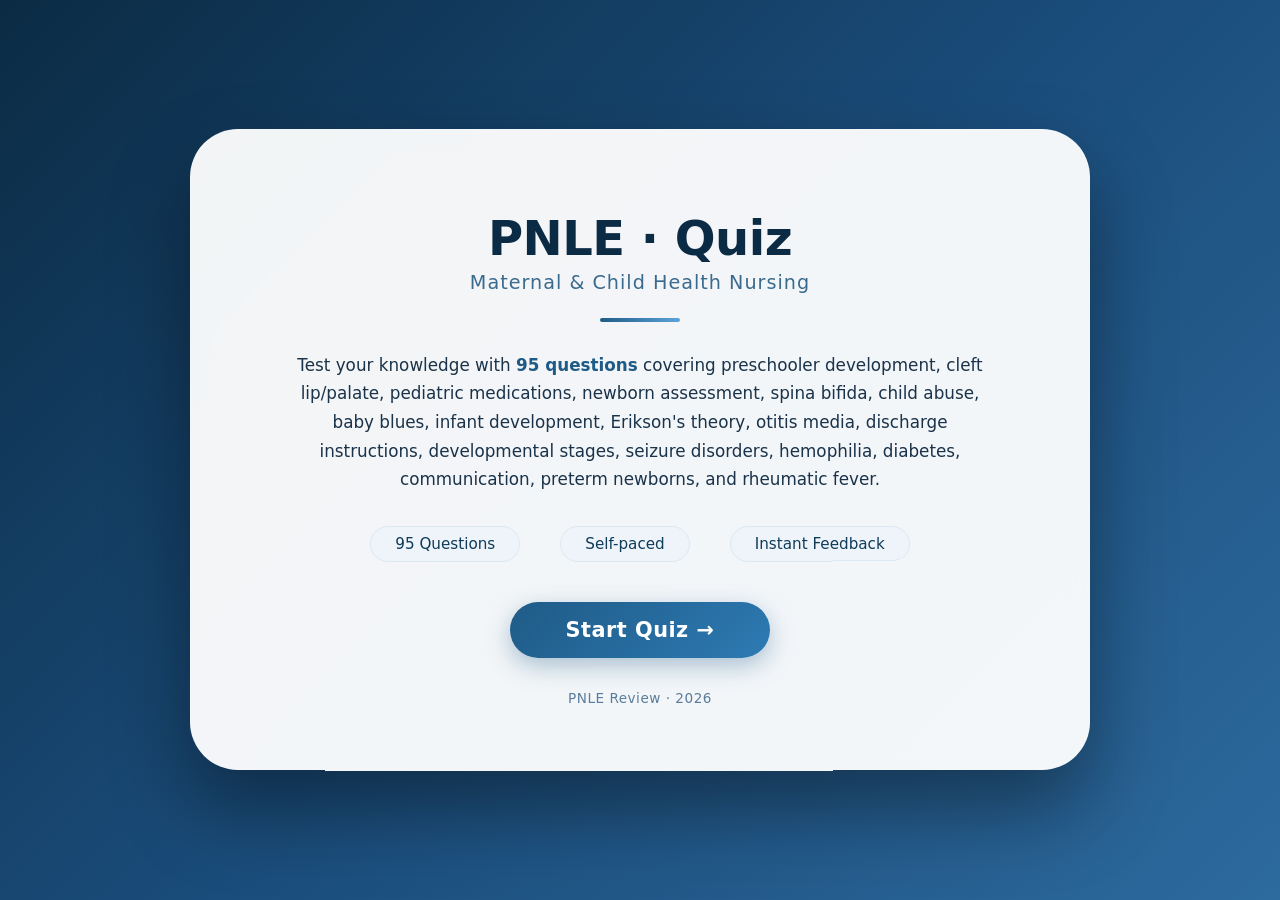
==== index.html @ c0f7907f "test" ====
<!-- index.html - Hero Page -->
<!DOCTYPE html>
<html lang="en">
<head>
    <meta charset="UTF-8" />
    <meta name="viewport" content="width=device-width, initial-scale=1.0" />
    <title>PNLE · Quiz</title>
    <link rel="stylesheet" href="index.css" />
</head>
<body>
    <div class="hero-container">
        <div class="hero-content">
            <div class="hero-icon"></div>
            <h1>PNLE · Quiz</h1>
            <p class="hero-subtitle">Maternal & Child Health Nursing</p>
            <div class="hero-divider"></div>
            <p class="hero-description">
                Test your knowledge with <strong>95 questions</strong> covering
                preschooler development, cleft lip/palate, pediatric medications,
                newborn assessment, spina bifida, child abuse, baby blues,
                infant development, Erikson's theory, otitis media,
                discharge instructions, developmental stages, seizure disorders,
                hemophilia, diabetes, communication, preterm newborns,
                and rheumatic fever.
            </p>
            <div class="hero-stats">
                <span>95 Questions</span>
                <span>Self-paced</span>
                <span>Instant Feedback</span>
            </div>
            <a href="questions.html" class="start-btn">Start Quiz →</a>
            <p class="hero-footer">PNLE Review · 2026</p>
        </div>
    </div>
</body>
</html>
---- index.css ----
/* index.css - Hero Page Styles */
* {
    margin: 0;
    padding: 0;
    box-sizing: border-box;
}

body {
    background: linear-gradient(135deg, #0b2b44 0%, #1a4c7a 50%, #2d6a9e 100%);
    font-family: 'Segoe UI', Roboto, system-ui, sans-serif;
    min-height: 100vh;
    display: flex;
    justify-content: center;
    align-items: center;
    padding: 2rem 1rem;
}

.hero-container {
    max-width: 900px;
    width: 100%;
    animation: fadeIn 1.5s ease-in-out;
}

@keyframes fadeIn {
    0% {
        opacity: 0;
        transform: translateY(30px) scale(0.98);
    }
    100% {
        opacity: 1;
        transform: translateY(0) scale(1);
    }
}

.hero-content {
    background: rgba(255, 255, 255, 0.95);
    backdrop-filter: blur(10px);
    border-radius: 3rem;
    padding: 4rem 3.5rem;
    text-align: center;
    box-shadow: 0 40px 80px rgba(0, 0, 0, 0.4);
    border: 1px solid rgba(255, 255, 255, 0.1);
    transition: transform 0.3s ease;
}

.hero-content:hover {
    transform: translateY(-5px);
}

.hero-icon {
    font-size: 4.5rem;
    margin-bottom: 1rem;
    display: block;
    animation: pulse 2s ease-in-out infinite;
}

@keyframes pulse {
    0%, 100% { transform: scale(1); }
    50% { transform: scale(1.08); }
}

.hero-content h1 {
    font-size: 3rem;
    font-weight: 700;
    color: #0b2b44;
    margin-bottom: 0.3rem;
    letter-spacing: -0.5px;
}

.hero-subtitle {
    font-size: 1.2rem;
    color: #3a6a8e;
    font-weight: 400;
    margin-bottom: 1.5rem;
    letter-spacing: 1px;
}

.hero-divider {
    width: 80px;
    height: 4px;
    background: linear-gradient(90deg, #1f5b87, #5ba3d9);
    margin: 0 auto 1.8rem;
    border-radius: 4px;
}

.hero-description {
    font-size: 1.05rem;
    line-height: 1.7;
    color: #1a334a;
    margin-bottom: 2rem;
    max-width: 700px;
    margin-left: auto;
    margin-right: auto;
}

.hero-description strong {
    color: #1f5b87;
}

.hero-stats {
    display: flex;
    justify-content: center;
    gap: 2.5rem;
    margin-bottom: 2.5rem;
    flex-wrap: wrap;
}

.hero-stats span {
    background: #eef4fa;
    padding: 0.5rem 1.5rem;
    border-radius: 40px;
    font-size: 0.95rem;
    font-weight: 500;
    color: #0f3b5a;
    border: 1px solid #dce8f2;
}

.start-btn {
    display: inline-block;
    background: linear-gradient(135deg, #1f5b87, #2d7ab3);
    color: white;
    font-size: 1.3rem;
    font-weight: 600;
    padding: 1rem 3.5rem;
    border-radius: 60px;
    text-decoration: none;
    transition: all 0.3s ease;
    box-shadow: 0 8px 25px rgba(31, 91, 135, 0.35);
    border: none;
    cursor: pointer;
    letter-spacing: 0.5px;
}

.start-btn:hover {
    transform: translateY(-3px) scale(1.02);
    box-shadow: 0 12px 35px rgba(31, 91, 135, 0.5);
    background: linear-gradient(135deg, #134a73, #1f6ba0);
}

.start-btn:active {
    transform: translateY(0) scale(0.98);
}

.hero-footer {
    margin-top: 2rem;
    color: #5a7d9b;
    font-size: 0.85rem;
    letter-spacing: 0.5px;
}

@media (max-width: 600px) {
    .hero-content {
        padding: 2.5rem 1.5rem;
        border-radius: 2rem;
    }

    .hero-content h1 {
        font-size: 2rem;
    }

    .hero-icon {
        font-size: 3rem;
    }

    .hero-description {
        font-size: 0.95rem;
    }

    .hero-stats {
        gap: 0.8rem;
    }

    .hero-stats span {
        font-size: 0.8rem;
        padding: 0.4rem 1rem;
    }

    .start-btn {
        font-size: 1.1rem;
        padding: 0.8rem 2.5rem;
    }
}
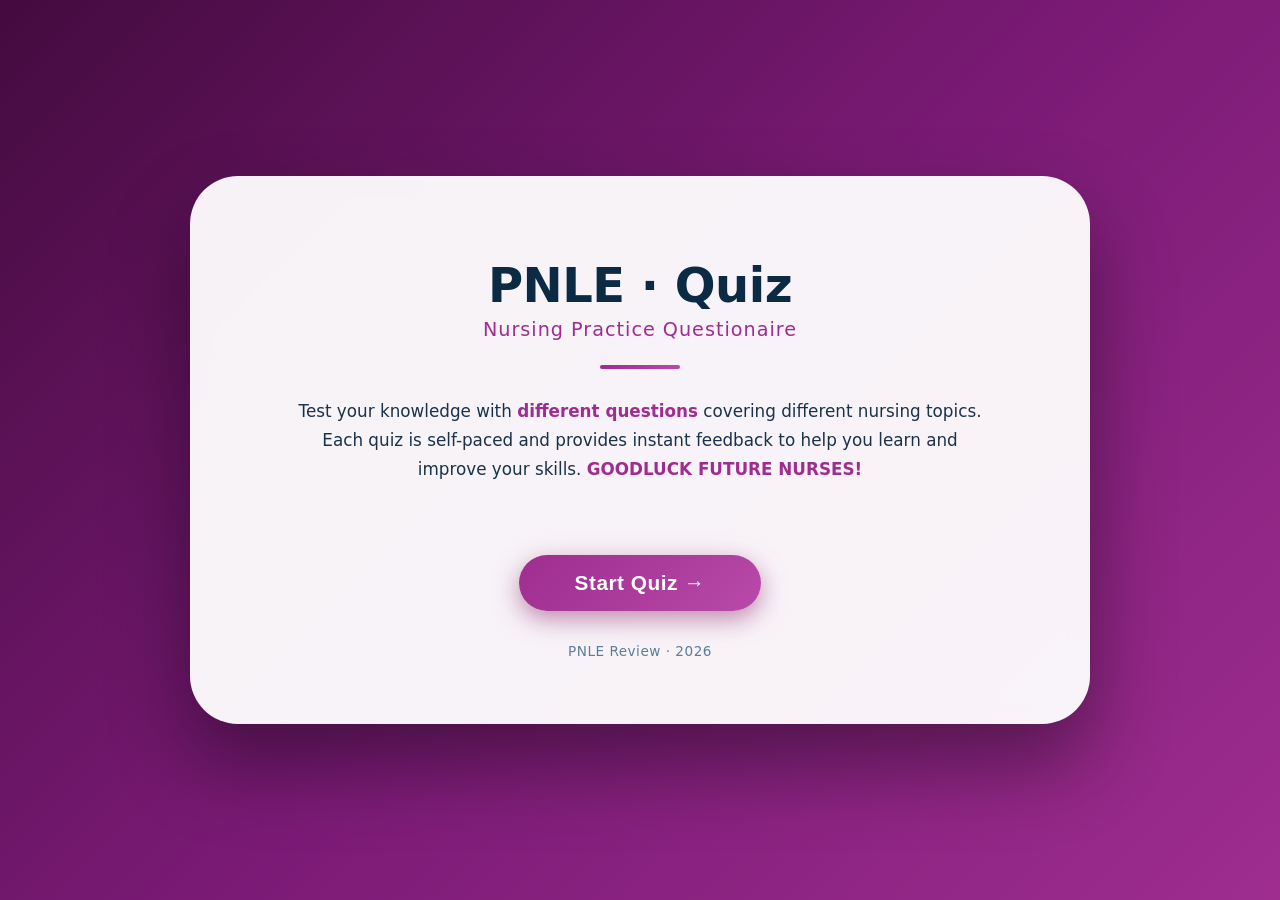
==== commit 329404a2: "maternal" ====
--- a/index.html
+++ b/index.html
@@ -5,32 +5,44 @@
     <meta charset="UTF-8" />
     <meta name="viewport" content="width=device-width, initial-scale=1.0" />
     <title>PNLE · Quiz</title>
-    <link rel="stylesheet" href="index.css" />
+    <link rel="stylesheet" href="css/index.css" />
 </head>
 <body>
     <div class="hero-container">
         <div class="hero-content">
             <div class="hero-icon"></div>
             <h1>PNLE · Quiz</h1>
-            <p class="hero-subtitle">Maternal & Child Health Nursing</p>
+            <p class="hero-subtitle">Nursing Practice Questionaire</p>
             <div class="hero-divider"></div>
             <p class="hero-description">
-                Test your knowledge with <strong>95 questions</strong> covering
-                preschooler development, cleft lip/palate, pediatric medications,
-                newborn assessment, spina bifida, child abuse, baby blues,
-                infant development, Erikson's theory, otitis media,
-                discharge instructions, developmental stages, seizure disorders,
-                hemophilia, diabetes, communication, preterm newborns,
-                and rheumatic fever.
+                Test your knowledge with <strong>different questions</strong> covering
+                different nursing topics. Each quiz is self-paced and provides
+                instant feedback to help you learn and improve your skills. <strong>GOODLUCK FUTURE NURSES!</strong>
             </p>
+            <!-- <p><strong>GOOD LUCK FUTURE NURSES!</strong></p> -->
             <div class="hero-stats">
-                <span>95 Questions</span>
+                <!-- <span>Questions</span>
                 <span>Self-paced</span>
-                <span>Instant Feedback</span>
+                <span>Instant Feedback</span> -->
             </div>
-            <a href="questions.html" class="start-btn">Start Quiz →</a>
+            <button type="button" class="start-btn" id="startBtn">Start Quiz →</button>
             <p class="hero-footer">PNLE Review · 2026</p>
         </div>
+
+        <div class="modal-overlay" id="modalOverlay" aria-hidden="true">
+            <div class="modal-content" role="dialog" aria-modal="true" aria-labelledby="categoryModalTitle">
+                <button type="button" class="modal-close" id="closeModalBtn" aria-label="Close category picker">×</button>
+                <div class="modal-icon">
+                    <img class="category-logo" src="images/ok.jpg" alt="Selected">
+                </div>
+                <h2 id="categoryModalTitle">Choose a Category</h2>
+                <p>Select a category to start the quiz:</p>
+                <div class="category-buttons" id="categoryButtons"></div>
+                <a href="index.html" class="modal-btn secondary">Back to Home</a>
+            </div>
+        </div>
     </div>
+
+    <script src="js/index.js"></script>
 </body>
 </html>
--- a/css/index.css
+++ b/css/index.css
@@ -0,0 +1,281 @@
+/* index.css - Hero Page Styles */
+* {
+    margin: 0;
+    padding: 0;
+    box-sizing: border-box;
+}
+
+body {
+    background: linear-gradient(135deg, #440b3f 0%, #7a1a75 50%, #9e2d8f 100%);
+    font-family: 'Segoe UI', Roboto, system-ui, sans-serif;
+    min-height: 100vh;
+    display: flex;
+    justify-content: center;
+    align-items: center;
+    padding: 2rem 1rem;
+}
+
+.hero-container {
+    max-width: 900px;
+    width: 100%;
+    animation: fadeIn 1.5s ease-in-out;
+}
+
+@keyframes fadeIn {
+    0% {
+        opacity: 0;
+        transform: translateY(30px) scale(0.98);
+    }
+    100% {
+        opacity: 1;
+        transform: translateY(0) scale(1);
+    }
+}
+
+.category-logo{
+    width: 100%;
+    height: 100%;
+    object-fit: cover;
+    /* border-radius: 50%; */
+}
+
+.hero-content {
+    background: rgba(255, 255, 255, 0.95);
+    backdrop-filter: blur(10px);
+    border-radius: 3rem;
+    padding: 4rem 3.5rem;
+    text-align: center;
+    box-shadow: 0 40px 80px rgba(0, 0, 0, 0.4);
+    border: 1px solid rgba(255, 255, 255, 0.1);
+    transition: transform 0.3s ease;
+}
+
+.hero-content:hover {
+    transform: translateY(-5px);
+}
+
+.hero-icon {
+    font-size: 4.5rem;
+    margin-bottom: 1rem;
+    display: block;
+    animation: pulse 2s ease-in-out infinite;
+}
+
+@keyframes pulse {
+    0%, 100% { transform: scale(1); }
+    50% { transform: scale(1.08); }
+}
+
+.hero-content h1 {
+    font-size: 3rem;
+    font-weight: 700;
+    color: #0b2b44;
+    margin-bottom: 0.3rem;
+    letter-spacing: -0.5px;
+}
+
+.hero-subtitle {
+    font-size: 1.2rem;
+    color: #9e2d8f;
+    font-weight: 400;
+    margin-bottom: 1.5rem;
+    letter-spacing: 1px;
+}
+
+.hero-divider {
+    width: 80px;
+    height: 4px;
+    background: linear-gradient(90deg, #9e2d8f, #b84aa8);
+    margin: 0 auto 1.8rem;
+    border-radius: 4px;
+}
+
+.hero-description {
+    font-size: 1.05rem;
+    line-height: 1.7;
+    color: #1a334a;
+    margin-bottom: 2rem;
+    max-width: 700px;
+    margin-left: auto;
+    margin-right: auto;
+}
+
+.hero-description strong {
+    color: #9e2d8f;
+}
+
+.hero-stats {
+    display: flex;
+    justify-content: center;
+    gap: 2.5rem;
+    margin-bottom: 2.5rem;
+    flex-wrap: wrap;
+}
+
+.hero-stats span {
+    background: #fedbfc;
+    padding: 0.5rem 1.5rem;
+    border-radius: 40px;
+    font-size: 0.95rem;
+    font-weight: 500;
+    color: #9e2d8f;
+    border: 1px solid #dce8f2;
+}
+
+.start-btn {
+    display: inline-block;
+    background: linear-gradient(135deg, #9e2d8f, #b84aa8);
+    color: white;
+    font-size: 1.3rem;
+    font-weight: 600;
+    padding: 1rem 3.5rem;
+    border-radius: 60px;
+    text-decoration: none;
+    transition: all 0.3s ease;
+    box-shadow: 0 8px 25px rgba(135, 31, 104, 0.5);
+    border: none;
+    cursor: pointer;
+    letter-spacing: 0.5px;
+}
+
+.start-btn:hover {
+    transform: translateY(-3px) scale(1.02);
+    box-shadow: 0 12px 35px rgba(135, 31, 104, 0.5);
+    background: linear-gradient(135deg, #9e2d8f, #b84aa8);
+}
+
+.start-btn:active {
+    transform: translateY(0) scale(0.98);
+}
+
+.hero-footer {
+    margin-top: 2rem;
+    color: #5a7d9b;
+    font-size: 0.85rem;
+    letter-spacing: 0.5px;
+}
+
+.modal-overlay {
+    position: fixed;
+    inset: 0;
+    background: rgba(8, 15, 30, 0.78);
+    display: flex;
+    align-items: center;
+    justify-content: center;
+    padding: 1rem;
+    opacity: 0;
+    pointer-events: none;
+    transition: opacity 0.25s ease;
+    z-index: 1000;
+}
+
+.modal-overlay.active {
+    opacity: 1;
+    pointer-events: auto;
+}
+
+.modal-content {
+    background: white;
+    border-radius: 1.5rem;
+    padding: 2rem 1.75rem 1.5rem;
+    width: min(100%, 420px);
+    text-align: center;
+    box-shadow: 0 20px 45px rgba(0, 0, 0, 0.25);
+    position: relative;
+}
+
+.modal-close {
+    position: absolute;
+    top: 0.85rem;
+    right: 0.85rem;
+    border: none;
+    background: transparent;
+    font-size: 1.5rem;
+    color: #8b4c85;
+    cursor: pointer;
+}
+
+.modal-icon {
+    width: 70px;
+    height: 70px;
+    border-radius: 50%;
+    background: linear-gradient(135deg, #9e2d8f, #b84aa8);
+    margin: 0 auto 1rem;
+}
+
+.modal-content h2 {
+    color: #0b2b44;
+    margin-bottom: 0.5rem;
+}
+
+.modal-content p {
+    color: #5a7d9b;
+    margin-bottom: 1.25rem;
+}
+
+.category-buttons {
+    display: grid;
+    gap: 0.75rem;
+    margin-bottom: 1rem;
+}
+
+.modal-btn {
+    display: block;
+    text-decoration: none;
+    padding: 0.9rem 1rem;
+    border-radius: 999px;
+    background: linear-gradient(135deg, #9e2d8f, #b84aa8);
+    color: white;
+    font-weight: 600;
+    transition: transform 0.2s ease, box-shadow 0.2s ease;
+    box-shadow: 0 8px 18px rgba(135, 31, 104, 0.25);
+}
+
+.modal-btn:hover {
+    transform: translateY(-2px);
+}
+
+.modal-btn.secondary {
+    background: #f4ecf6;
+    color: #8b4c85;
+    box-shadow: none;
+    margin-top: 0.35rem;
+}
+
+.modal-empty-state {
+    color: #5a7d9b;
+    font-size: 0.95rem;
+}
+
+@media (max-width: 600px) {
+    .hero-content {
+        padding: 2.5rem 1.5rem;
+        border-radius: 2rem;
+    }
+
+    .hero-content h1 {
+        font-size: 2rem;
+    }
+
+    .hero-icon {
+        font-size: 3rem;
+    }
+
+    .hero-description {
+        font-size: 0.95rem;
+    }
+
+    .hero-stats {
+        gap: 0.8rem;
+    }
+
+    .hero-stats span {
+        font-size: 0.8rem;
+        padding: 0.4rem 1rem;
+    }
+
+    .start-btn {
+        font-size: 1.1rem;
+        padding: 0.8rem 2.5rem;
+    }
+}
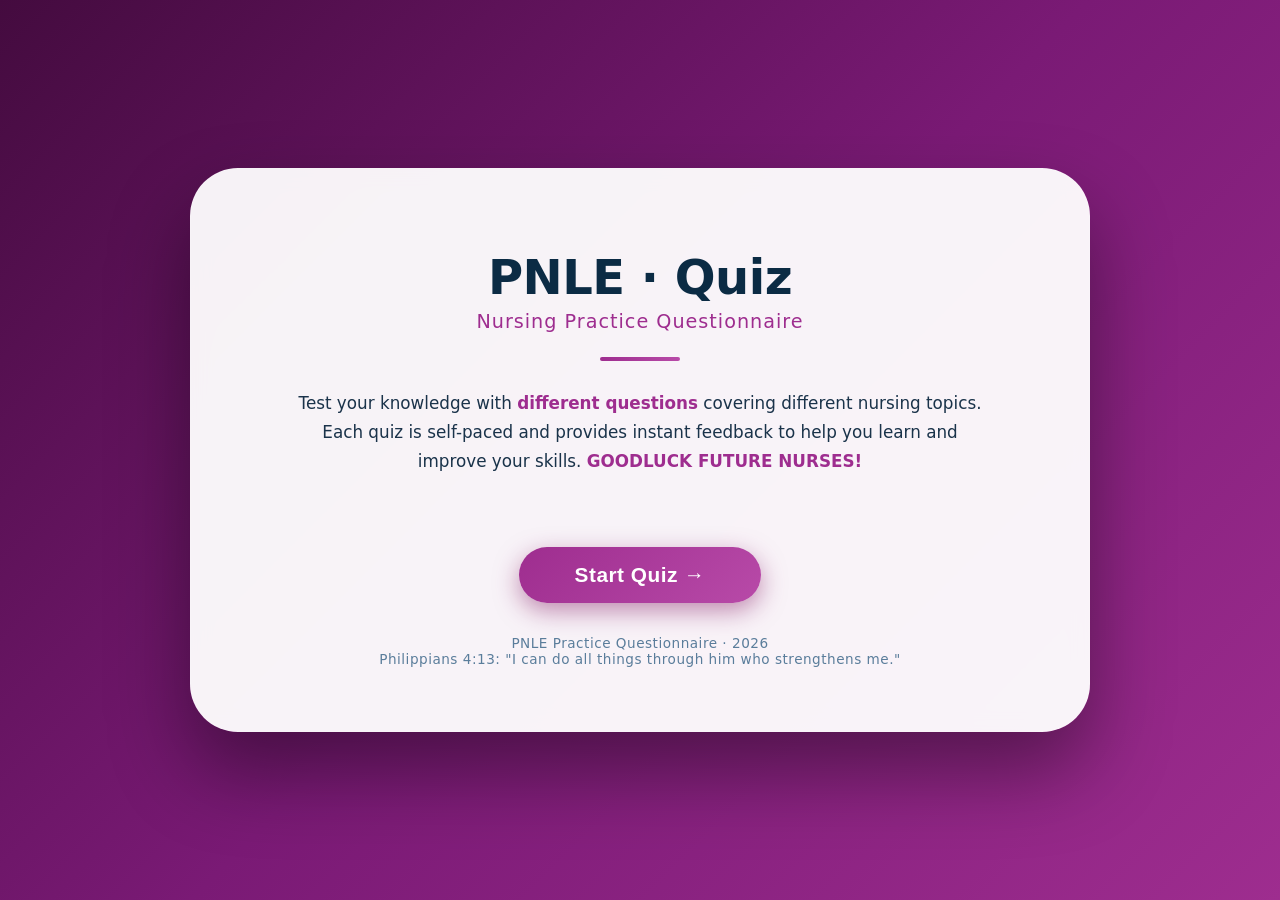
==== commit 17ff55bc: "last for tonight adjustment" ====
--- a/index.html
+++ b/index.html
@@ -12,12 +12,14 @@
         <div class="hero-content">
             <div class="hero-icon"></div>
             <h1>PNLE · Quiz</h1>
-            <p class="hero-subtitle">Nursing Practice Questionaire</p>
+            <p class="hero-subtitle">Nursing Practice Questionnaire</p>
             <div class="hero-divider"></div>
             <p class="hero-description">
                 Test your knowledge with <strong>different questions</strong> covering
                 different nursing topics. Each quiz is self-paced and provides
                 instant feedback to help you learn and improve your skills. <strong>GOODLUCK FUTURE NURSES!</strong>
+                <!-- <br> -->
+                <!-- <p class="verse">Philippians 4:13: "I can do all things through him who strengthens me."</p> -->
             </p>
             <!-- <p><strong>GOOD LUCK FUTURE NURSES!</strong></p> -->
             <div class="hero-stats">
@@ -26,7 +28,10 @@
                 <span>Instant Feedback</span> -->
             </div>
             <button type="button" class="start-btn" id="startBtn">Start Quiz →</button>
-            <p class="hero-footer">PNLE Review · 2026</p>
+            <p class="hero-footer">PNLE Practice Questionnaire · 2026
+                <br>
+                Philippians 4:13: "I can do all things through him who strengthens me."
+            </p>
         </div>
 
         <div class="modal-overlay" id="modalOverlay" aria-hidden="true">
--- a/css/index.css
+++ b/css/index.css
@@ -30,6 +30,13 @@
         opacity: 1;
         transform: translateY(0) scale(1);
     }
+}
+
+.verse{
+    font-size: 0.9rem;
+    color: #1a334a;
+    /* margin-top: 1rem; */
+    text-align: center;
 }
 
 .category-logo{
